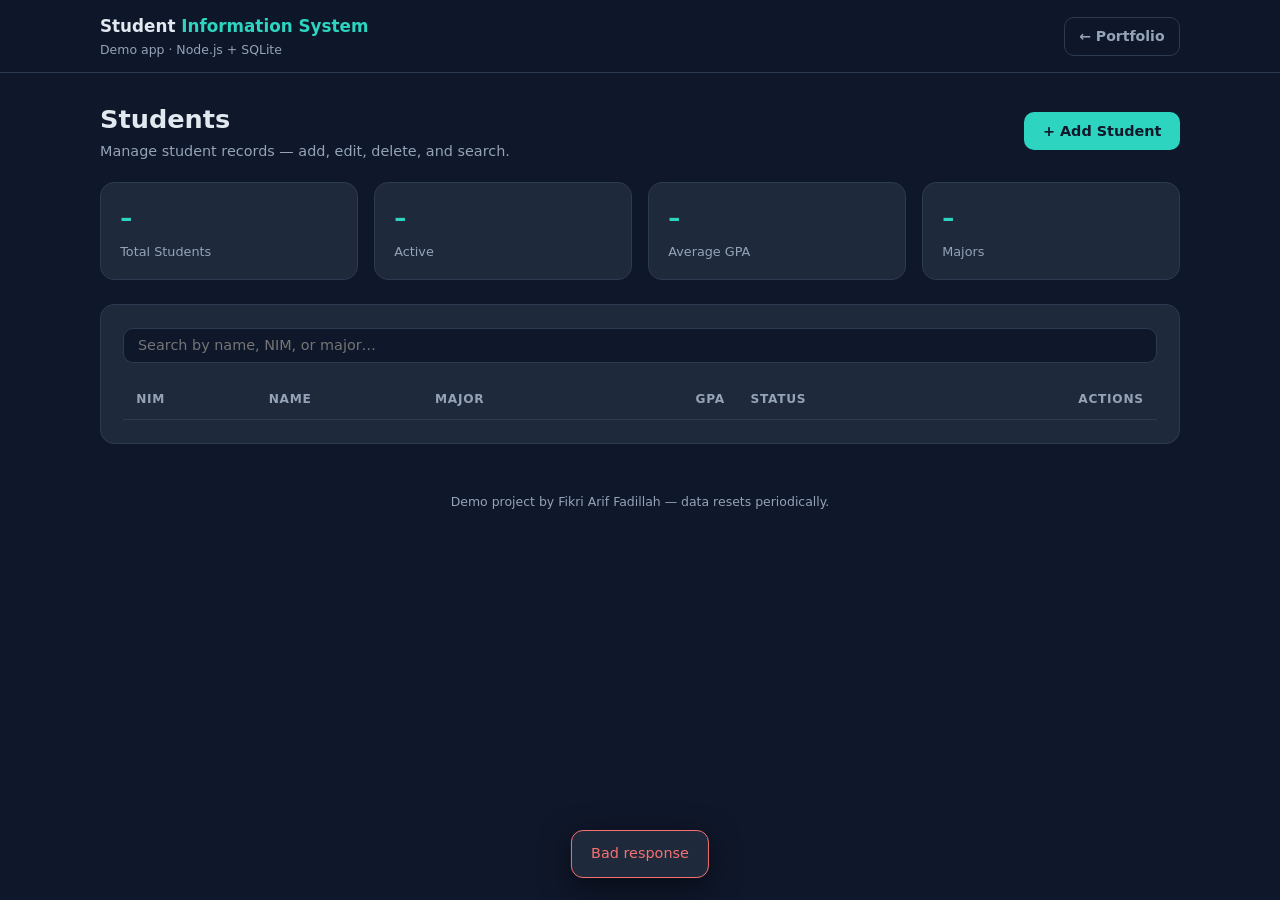
==== public/apps/sis/index.html @ f7880bf0 "Initial commit: portfolio site with 4 live demo apps (Node.js + SQLite, vanilla JS)" ====
<!DOCTYPE html>
<html lang="en">
<head>
  <meta charset="UTF-8" />
  <meta name="viewport" content="width=device-width, initial-scale=1.0" />
  <title>Student Information System — Fikri's Demo</title>
  <link rel="stylesheet" href="../shared.css" />
  <link rel="icon" href="data:image/svg+xml,<svg xmlns='http://www.w3.org/2000/svg' viewBox='0 0 100 100'><text y='0.9em' font-size='90' font-family='monospace' fill='%232dd4bf'>&lt;/&gt;</text></svg>" />
</head>
<body>
  <header class="topbar">
    <div class="container topbar-inner">
      <div class="topbar-brand">
        <span class="topbar-title">Student <span class="accent">Information System</span></span>
        <span class="topbar-sub">Demo app · Node.js + SQLite</span>
      </div>
      <a class="back-link" href="/">&larr; Portfolio</a>
    </div>
  </header>

  <main class="container">
    <div class="page-head">
      <div>
        <h1>Students</h1>
        <p>Manage student records — add, edit, delete, and search.</p>
      </div>
      <button class="btn btn-primary" id="btnAdd">+ Add Student</button>
    </div>

    <section class="stats" id="stats">
      <div class="stat"><b id="statTotal">–</b><span>Total Students</span></div>
      <div class="stat"><b id="statActive">–</b><span>Active</span></div>
      <div class="stat"><b id="statGpa">–</b><span>Average GPA</span></div>
      <div class="stat"><b id="statMajor">–</b><span>Majors</span></div>
    </section>

    <section class="panel">
      <div class="toolbar">
        <input type="search" class="input input-search" id="search" placeholder="Search by name, NIM, or major…" />
      </div>
      <div class="table-wrap">
        <table>
          <thead>
            <tr>
              <th>NIM</th>
              <th>Name</th>
              <th>Major</th>
              <th class="num">GPA</th>
              <th>Status</th>
              <th style="text-align:right">Actions</th>
            </tr>
          </thead>
          <tbody id="tbody"></tbody>
        </table>
        <div class="empty" id="empty" hidden>No students match your search.</div>
      </div>
    </section>
  </main>

  <footer class="app-footer">
    Demo project by Fikri Arif Fadillah — data resets periodically.
  </footer>

  <!-- Add / Edit modal -->
  <div class="modal-backdrop" id="modal">
    <div class="modal">
      <h3 id="modalTitle">Add Student</h3>
      <form id="form" class="form-grid">
        <div class="field">
          <label for="fNim">NIM (Student ID)</label>
          <input class="input" id="fNim" required maxlength="20" placeholder="e.g. 10122009" />
        </div>
        <div class="field">
          <label for="fName">Full Name</label>
          <input class="input" id="fName" required maxlength="80" placeholder="e.g. Indah Permata" />
        </div>
        <div class="form-row">
          <div class="field">
            <label for="fMajor">Major</label>
            <select class="select" id="fMajor" required>
              <option value="Informatika">Informatika</option>
              <option value="Sistem Informasi">Sistem Informasi</option>
              <option value="Teknik Komputer">Teknik Komputer</option>
            </select>
          </div>
          <div class="field">
            <label for="fGpa">GPA (0–4)</label>
            <input class="input" id="fGpa" type="number" min="0" max="4" step="0.01" required placeholder="3.50" />
          </div>
        </div>
        <div class="field">
          <label for="fStatus">Status</label>
          <select class="select" id="fStatus" required>
            <option value="Aktif">Aktif</option>
            <option value="Cuti">Cuti</option>
            <option value="Lulus">Lulus</option>
          </select>
        </div>
        <div class="modal-actions">
          <button type="button" class="btn btn-ghost" id="btnCancel">Cancel</button>
          <button type="submit" class="btn btn-primary" id="btnSave">Save</button>
        </div>
      </form>
    </div>
  </div>

  <div class="toast" id="toast"></div>
  <script src="app.js"></script>
</body>
</html>
---- public/apps/shared.css ----
/* ============================================================
   Shared styles for the portfolio demo apps
   Dark modern theme — consistent with the main portfolio
   ============================================================ */

:root {
  --bg: #0f172a;
  --bg-alt: #131c31;
  --bg-card: #1e293b;
  --border: #2c3a52;
  --text: #e2e8f0;
  --text-muted: #94a3b8;
  --accent: #2dd4bf;
  --accent-strong: #14b8a6;
  --accent-dim: rgba(45, 212, 191, 0.12);
  --danger: #f87171;
  --danger-dim: rgba(248, 113, 113, 0.12);
  --warn: #fbbf24;
  --radius: 14px;
  --font: "Segoe UI", system-ui, -apple-system, "Helvetica Neue", Arial, sans-serif;
}

* { margin: 0; padding: 0; box-sizing: border-box; }

body {
  font-family: var(--font);
  background: var(--bg);
  color: var(--text);
  line-height: 1.6;
  -webkit-font-smoothing: antialiased;
}

a { color: var(--accent); text-decoration: none; }
a:hover { text-decoration: underline; }

.container { width: min(1080px, 100% - 2.4rem); margin-inline: auto; }

/* ---------- App topbar ---------- */
.topbar {
  position: sticky;
  top: 0;
  z-index: 30;
  background: rgba(15, 23, 42, 0.92);
  backdrop-filter: blur(10px);
  border-bottom: 1px solid var(--border);
}
.topbar-inner {
  display: flex;
  align-items: center;
  justify-content: space-between;
  gap: 1rem;
  padding: 0.8rem 0;
}
.topbar-brand { display: flex; flex-direction: column; }
.topbar-title { font-size: 1.05rem; font-weight: 700; }
.topbar-title .accent { color: var(--accent); }
.topbar-sub { font-size: 0.78rem; color: var(--text-muted); }

.back-link {
  display: inline-flex;
  align-items: center;
  gap: 0.4rem;
  font-size: 0.88rem;
  font-weight: 600;
  color: var(--text-muted);
  border: 1px solid var(--border);
  padding: 0.45rem 0.9rem;
  border-radius: 10px;
  transition: color 0.2s, border-color 0.2s;
  white-space: nowrap;
}
.back-link:hover { color: var(--accent); border-color: var(--accent); text-decoration: none; }

/* ---------- Page header ---------- */
.page-head { display: flex; flex-wrap: wrap; align-items: center; justify-content: space-between; gap: 1rem; margin: 1.6rem 0 1.2rem; }
.page-head h1 { font-size: clamp(1.2rem, 2.6vw, 1.6rem); }
.page-head p { color: var(--text-muted); font-size: 0.9rem; }

/* ---------- Buttons ---------- */
.btn {
  display: inline-flex;
  align-items: center;
  gap: 0.45rem;
  padding: 0.6rem 1.1rem;
  border-radius: 10px;
  border: 1px solid transparent;
  font-family: inherit;
  font-weight: 600;
  font-size: 0.9rem;
  cursor: pointer;
  transition: transform 0.15s, background 0.15s, border-color 0.15s;
  white-space: nowrap;
}
.btn:hover { transform: translateY(-1px); }
.btn:disabled { opacity: 0.5; cursor: not-allowed; transform: none; }

.btn-primary { background: var(--accent); color: var(--bg); }
.btn-primary:hover { background: var(--accent-strong); }
.btn-ghost { background: transparent; color: var(--text); border-color: var(--border); }
.btn-ghost:hover { border-color: var(--accent); color: var(--accent); }
.btn-danger { background: var(--danger-dim); color: var(--danger); border-color: rgba(248, 113, 113, 0.35); }
.btn-sm { padding: 0.35rem 0.7rem; font-size: 0.8rem; border-radius: 8px; }

/* ---------- Stats ---------- */
.stats { display: grid; grid-template-columns: repeat(auto-fit, minmax(150px, 1fr)); gap: 1rem; margin-bottom: 1.5rem; }
.stat {
  background: var(--bg-card);
  border: 1px solid var(--border);
  border-radius: var(--radius);
  padding: 1rem 1.2rem;
}
.stat b { display: block; font-size: 1.5rem; color: var(--accent); }
.stat span { font-size: 0.8rem; color: var(--text-muted); }

/* ---------- Cards / panels ---------- */
.panel {
  background: var(--bg-card);
  border: 1px solid var(--border);
  border-radius: var(--radius);
  padding: 1.4rem;
  margin-bottom: 1.5rem;
}
.panel-title { font-size: 1rem; margin-bottom: 1rem; display: flex; justify-content: space-between; align-items: center; gap: 1rem; flex-wrap: wrap; }

/* ---------- Toolbar (search + filters) ---------- */
.toolbar { display: flex; flex-wrap: wrap; gap: 0.7rem; margin-bottom: 1rem; }
.input, .select {
  background: var(--bg);
  border: 1px solid var(--border);
  color: var(--text);
  border-radius: 10px;
  padding: 0.55rem 0.85rem;
  font-family: inherit;
  font-size: 0.9rem;
  outline: none;
  transition: border-color 0.15s;
}
.input:focus, .select:focus { border-color: var(--accent); }
.input-search { flex: 1; min-width: 180px; }

/* ---------- Table ---------- */
.table-wrap { overflow-x: auto; }
table { width: 100%; border-collapse: collapse; font-size: 0.9rem; }
th, td { text-align: left; padding: 0.65rem 0.8rem; border-bottom: 1px solid var(--border); }
th { color: var(--text-muted); font-size: 0.76rem; text-transform: uppercase; letter-spacing: 0.06em; font-weight: 600; }
tbody tr { transition: background 0.15s; }
tbody tr:hover { background: rgba(148, 163, 184, 0.05); }
td .row-actions { display: flex; gap: 0.4rem; justify-content: flex-end; }
.mono { font-family: Consolas, Menlo, monospace; font-size: 0.84rem; color: var(--text-muted); }
.num { text-align: right; }
th.num { text-align: right; }

/* ---------- Badges ---------- */
.badge {
  display: inline-block;
  padding: 0.2rem 0.6rem;
  border-radius: 999px;
  font-size: 0.74rem;
  font-weight: 600;
  border: 1px solid var(--border);
  color: var(--text-muted);
  background: rgba(148, 163, 184, 0.08);
}
.badge-green { color: var(--accent); background: var(--accent-dim); border-color: rgba(45, 212, 191, 0.35); }
.badge-red { color: var(--danger); background: var(--danger-dim); border-color: rgba(248, 113, 113, 0.35); }
.badge-yellow { color: var(--warn); background: rgba(251, 191, 36, 0.12); border-color: rgba(251, 191, 36, 0.35); }

/* ---------- Empty state ---------- */
.empty { text-align: center; color: var(--text-muted); padding: 2.2rem 1rem; font-size: 0.92rem; }

/* ---------- Modal ---------- */
.modal-backdrop {
  position: fixed;
  inset: 0;
  background: rgba(2, 6, 23, 0.7);
  backdrop-filter: blur(3px);
  display: none;
  align-items: center;
  justify-content: center;
  padding: 1rem;
  z-index: 50;
}
.modal-backdrop.open { display: flex; }
.modal {
  background: var(--bg-card);
  border: 1px solid var(--border);
  border-radius: var(--radius);
  width: min(460px, 100%);
  max-height: 90vh;
  overflow-y: auto;
  padding: 1.5rem;
}
.modal h3 { margin-bottom: 1.2rem; }
.modal-actions { display: flex; justify-content: flex-end; gap: 0.6rem; margin-top: 1.3rem; }

/* ---------- Form ---------- */
.form-grid { display: grid; gap: 0.9rem; }
.field { display: grid; gap: 0.3rem; }
.field label { font-size: 0.8rem; color: var(--text-muted); font-weight: 600; }
.field .input, .field .select { width: 100%; }
.form-row { display: grid; grid-template-columns: 1fr 1fr; gap: 0.9rem; }

/* ---------- Toast ---------- */
.toast {
  position: fixed;
  bottom: 1.4rem;
  left: 50%;
  translate: -50% 0;
  background: var(--bg-card);
  color: var(--text);
  border: 1px solid var(--accent);
  border-radius: 12px;
  padding: 0.7rem 1.2rem;
  font-size: 0.9rem;
  box-shadow: 0 8px 30px rgba(0, 0, 0, 0.5);
  opacity: 0;
  visibility: hidden;
  transition: opacity 0.25s, visibility 0.25s;
  z-index: 60;
  max-width: min(480px, 90vw);
  text-align: center;
}
.toast.show { opacity: 1; visibility: visible; }
.toast.error { border-color: var(--danger); color: var(--danger); }

/* ---------- Footer note ---------- */
.app-footer { text-align: center; color: var(--text-muted); font-size: 0.78rem; padding: 1.5rem 0 2rem; }

/* ---------- Responsive ---------- */
@media (max-width: 640px) {
  .form-row { grid-template-columns: 1fr; }
  .page-head { margin-top: 1.2rem; }
  th, td { padding: 0.55rem 0.55rem; }
}
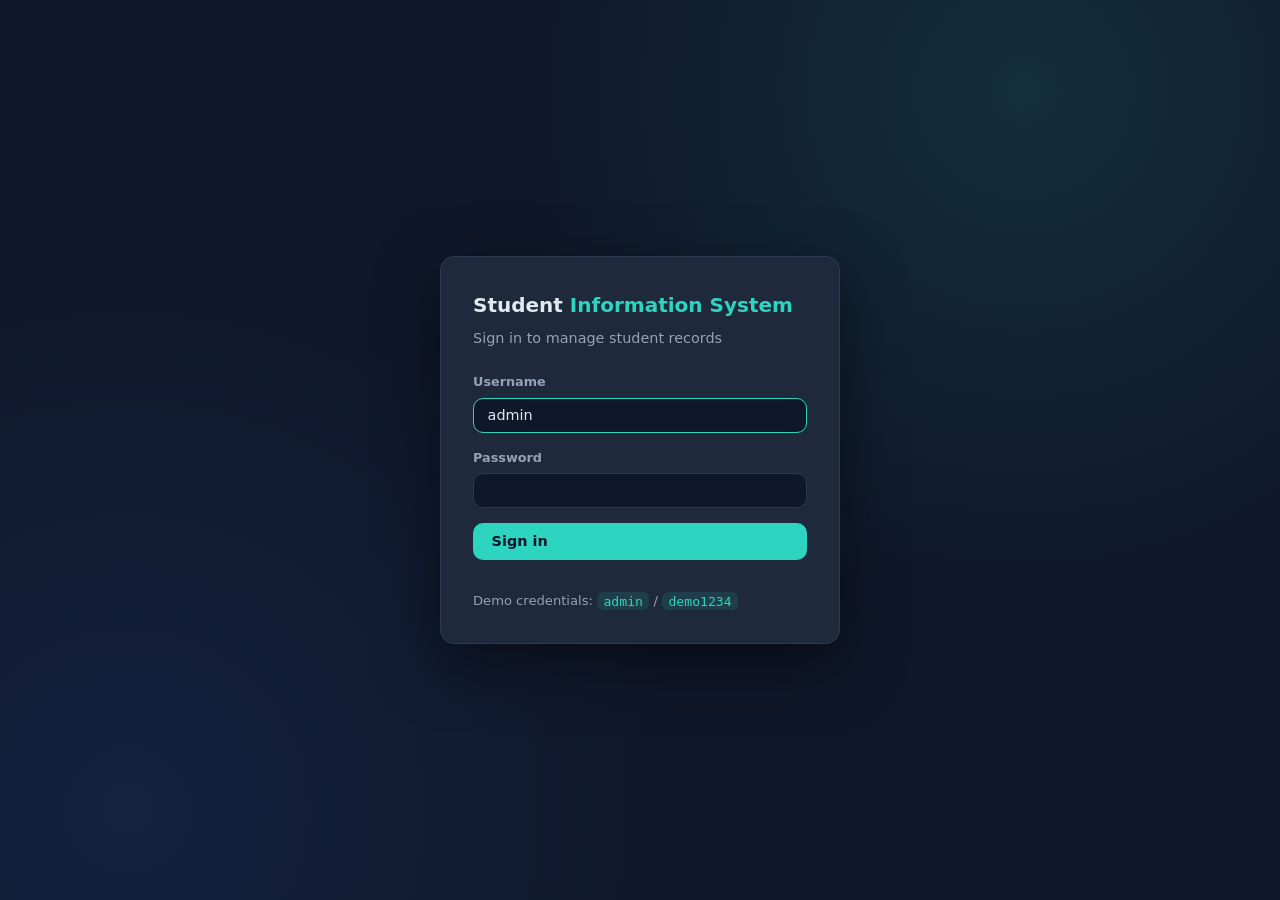
==== commit 53efaa82: "Add session auth to SIS: scrypt login, HttpOnly cookie sessions, login gate UI" ====
--- a/public/apps/sis/index.html
+++ b/public/apps/sis/index.html
@@ -15,8 +15,69 @@
         <span class="topbar-sub">Demo app · Node.js + SQLite</span>
       </div>
       <a class="back-link" href="/">&larr; Portfolio</a>
+      <div class="topbar-user" id="topbarUser" hidden>
+        <span class="topbar-sub" id="userLabel"></span>
+        <button class="btn btn-ghost btn-sm" id="btnLogout" type="button">Logout</button>
+      </div>
     </div>
   </header>
+
+  <!-- Login gate -->
+  <div class="login-view" id="loginView" hidden>
+    <div class="login-card">
+      <h2>Student <span class="accent-text">Information System</span></h2>
+      <p class="login-sub">Sign in to manage student records</p>
+      <form id="loginForm" class="form-grid">
+        <div class="field">
+          <label for="lUser">Username</label>
+          <input class="input" id="lUser" required autocomplete="username" value="admin" />
+        </div>
+        <div class="field">
+          <label for="lPass">Password</label>
+          <input class="input" id="lPass" type="password" required autocomplete="current-password" />
+        </div>
+        <button class="btn btn-primary" type="submit" id="btnLogin">Sign in</button>
+        <p class="login-hint">Demo credentials: <code>admin</code> / <code>demo1234</code></p>
+      </form>
+    </div>
+  </div>
+
+  <style>
+    .login-view {
+      position: fixed;
+      inset: 0;
+      z-index: 40;
+      display: none;
+      align-items: center;
+      justify-content: center;
+      padding: 1rem;
+      background:
+        radial-gradient(circle at 80% 10%, rgba(45, 212, 191, 0.12), transparent 40%),
+        radial-gradient(circle at 10% 90%, rgba(59, 130, 246, 0.1), transparent 40%),
+        var(--bg);
+    }
+    .login-view.open { display: flex; }
+    .login-card {
+      width: min(400px, 100%);
+      background: var(--bg-card);
+      border: 1px solid var(--border);
+      border-radius: var(--radius);
+      padding: 2rem;
+      box-shadow: 0 20px 60px rgba(0, 0, 0, 0.5);
+    }
+    .login-card h2 { margin-bottom: 0.4rem; font-size: 1.25rem; }
+    .accent-text { color: var(--accent); }
+    .login-sub { color: var(--text-muted); font-size: 0.9rem; margin-bottom: 1.4rem; }
+    .login-hint { margin-top: 1rem; color: var(--text-muted); font-size: 0.82rem; }
+    .login-hint code {
+      font-family: Consolas, Menlo, monospace;
+      color: var(--accent);
+      background: var(--accent-dim);
+      padding: 0.1rem 0.4rem;
+      border-radius: 6px;
+    }
+    .topbar-user { display: flex; align-items: center; gap: 0.7rem; }
+  </style>
 
   <main class="container">
     <div class="page-head">
